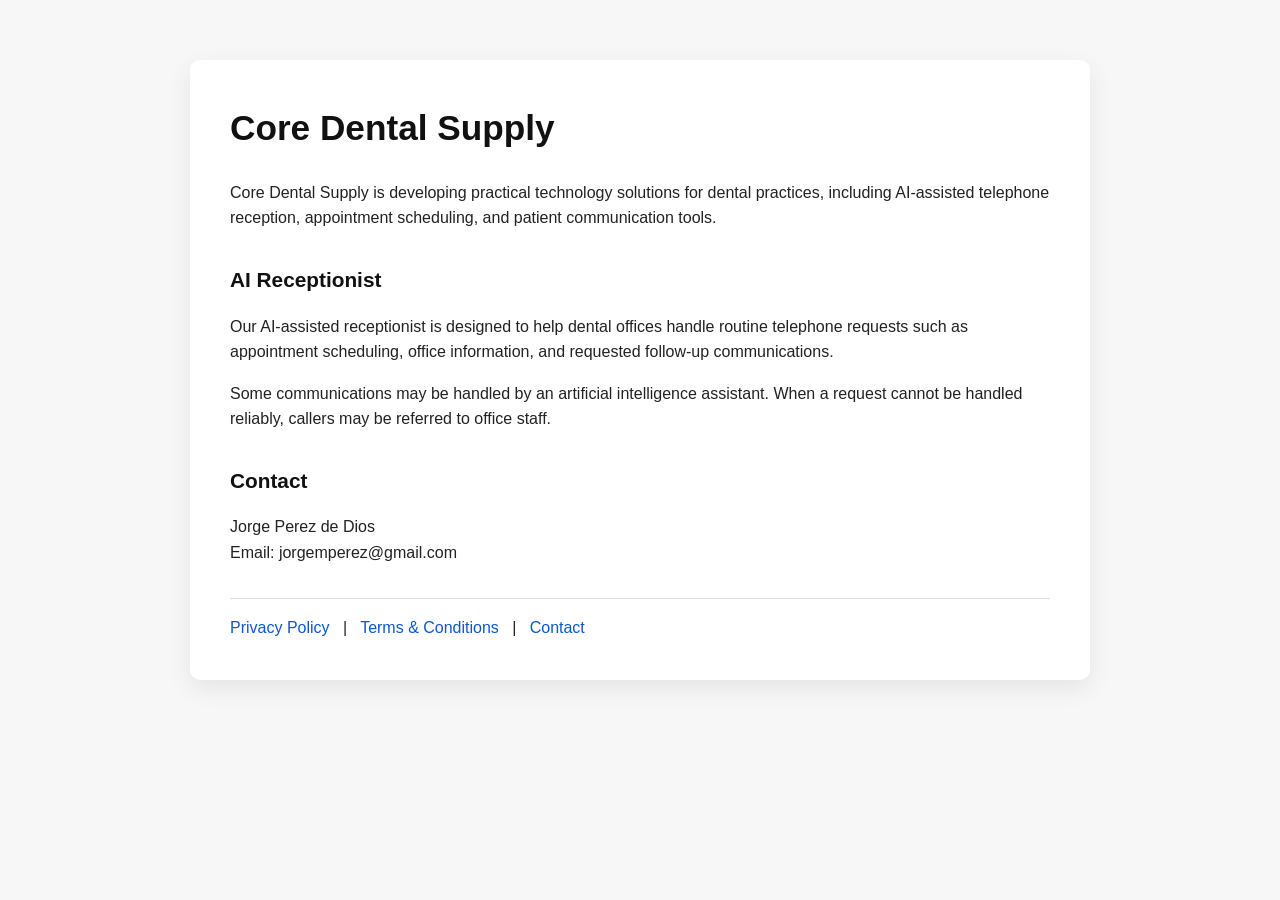
==== index.html @ 54dd7f2d "Initial website" ====
<!DOCTYPE html>
<html lang="en">
<head>
  <meta charset="UTF-8">
  <meta name="viewport" content="width=device-width, initial-scale=1.0">
  <title>Core Dental Supply</title>
  <link rel="stylesheet" href="style.css">
</head>
<body>
  <main class="container">
    <h1>Core Dental Supply</h1>

    <p>
      Core Dental Supply is developing practical technology solutions for
      dental practices, including AI-assisted telephone reception,
      appointment scheduling, and patient communication tools.
    </p>

    <h2>AI Receptionist</h2>

    <p>
      Our AI-assisted receptionist is designed to help dental offices handle
      routine telephone requests such as appointment scheduling, office
      information, and requested follow-up communications.
    </p>

    <p>
      Some communications may be handled by an artificial intelligence
      assistant. When a request cannot be handled reliably, callers may be
      referred to office staff.
    </p>

    <h2>Contact</h2>

    <p>
      Jorge Perez de Dios<br>
      Email: jorgemperez@gmail.com
    </p>

    <nav>
      <a href="privacy.html">Privacy Policy</a>
      &nbsp; | &nbsp;
      <a href="terms.html">Terms & Conditions</a>
      &nbsp; | &nbsp;
      <a href="contact.html">Contact</a>
    </nav>
  </main>
</body>
</html>
---- style.css ----
body {
  margin: 0;
  font-family: Arial, Helvetica, sans-serif;
  line-height: 1.6;
  color: #222;
  background: #f7f7f7;
}

.container {
  max-width: 820px;
  margin: 60px auto;
  padding: 40px;
  background: white;
  border-radius: 10px;
  box-shadow: 0 8px 24px rgba(0, 0, 0, 0.08);
}

h1,
h2 {
  color: #111;
}

h1 {
  margin-top: 0;
  font-size: 2.2rem;
}

h2 {
  margin-top: 2rem;
  font-size: 1.3rem;
}

p {
  margin-bottom: 1rem;
}

a {
  color: #0b57d0;
  text-decoration: none;
}

a:hover {
  text-decoration: underline;
}

nav {
  margin-top: 2rem;
  padding-top: 1rem;
  border-top: 1px solid #ddd;
}
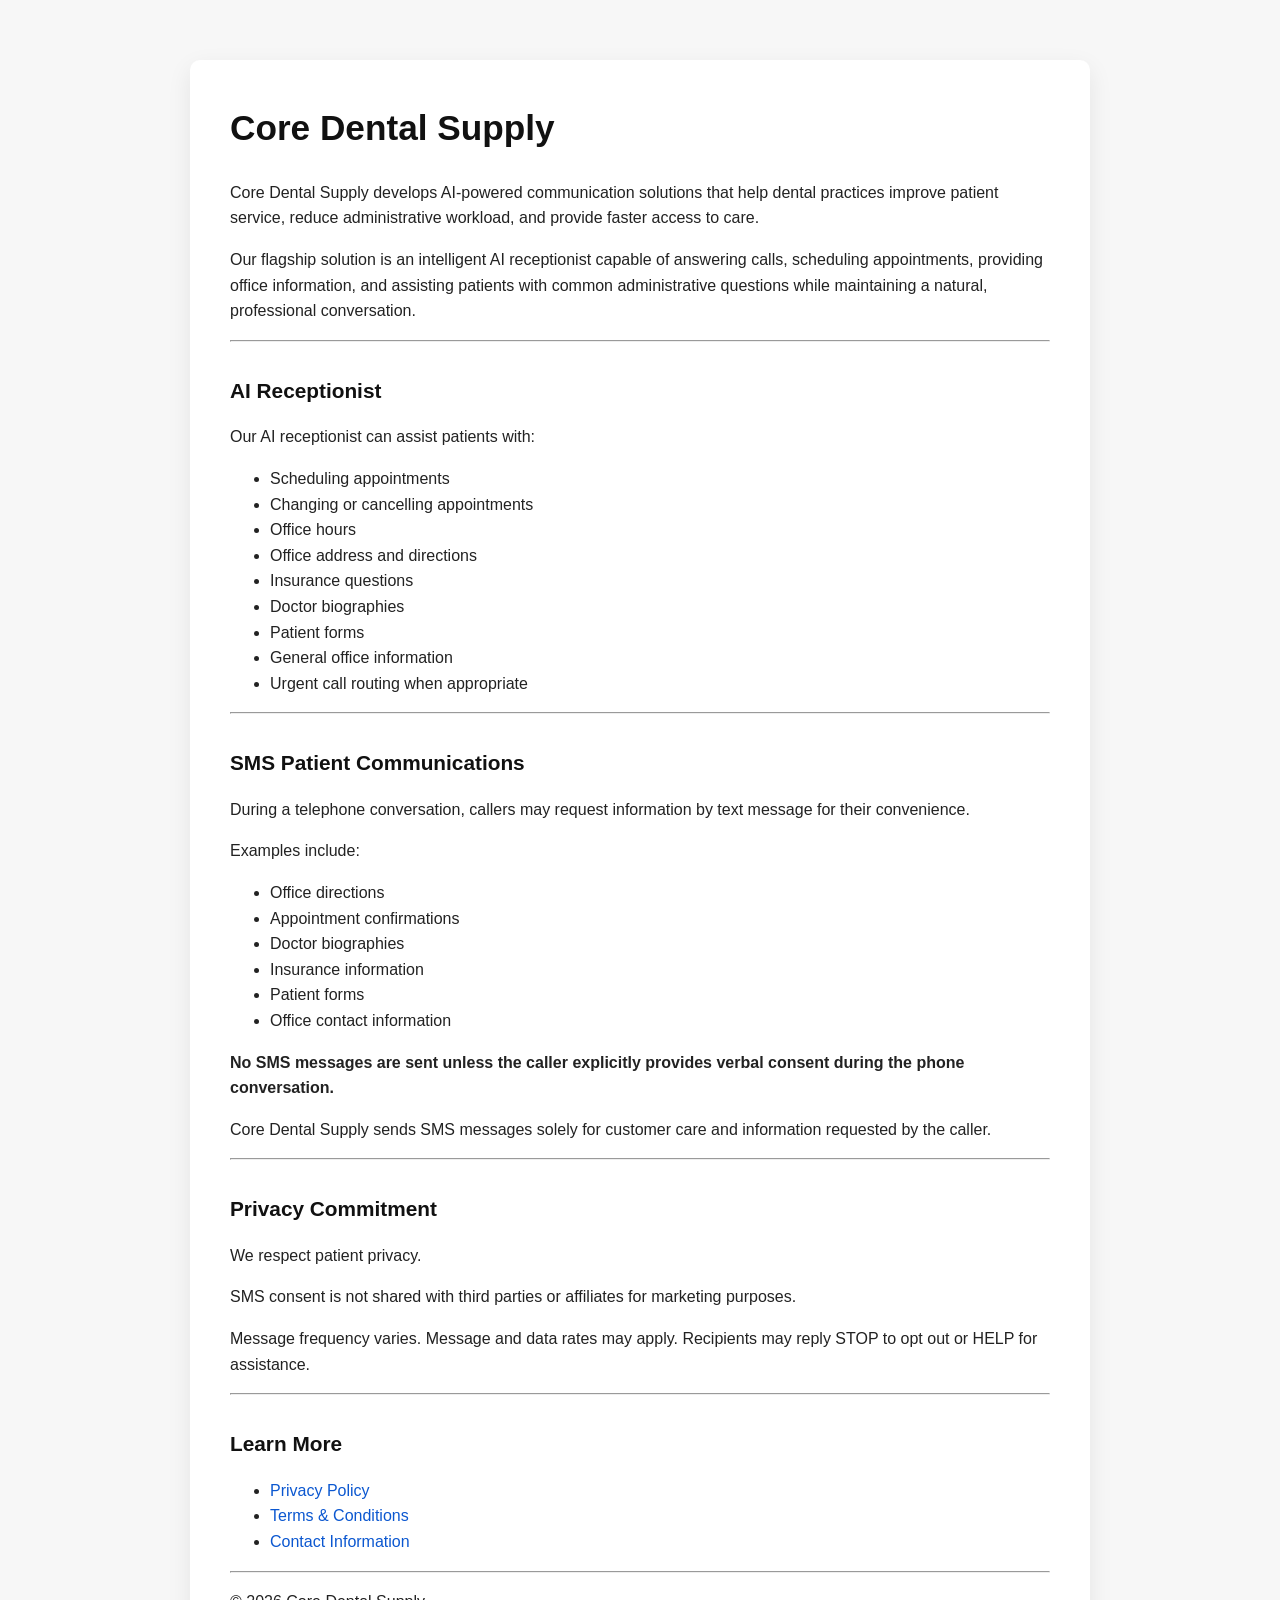
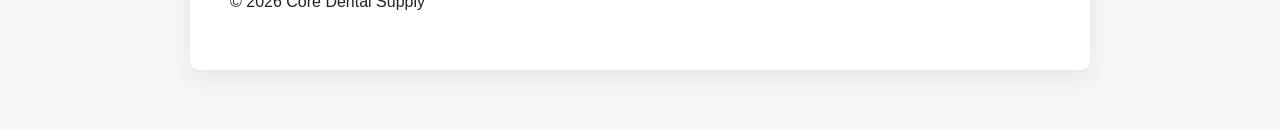
==== commit c81f3fa8: "Improve homepage and SMS compliance" ====
--- a/index.html
+++ b/index.html
@@ -1,49 +1,161 @@
 <!DOCTYPE html>
 <html lang="en">
+
 <head>
-  <meta charset="UTF-8">
-  <meta name="viewport" content="width=device-width, initial-scale=1.0">
-  <title>Core Dental Supply</title>
-  <link rel="stylesheet" href="style.css">
+<meta charset="UTF-8">
+<meta name="viewport" content="width=device-width, initial-scale=1.0">
+
+<title>Core Dental Supply</title>
+
+<link rel="stylesheet" href="style.css">
+
 </head>
+
 <body>
-  <main class="container">
-    <h1>Core Dental Supply</h1>
 
-    <p>
-      Core Dental Supply is developing practical technology solutions for
-      dental practices, including AI-assisted telephone reception,
-      appointment scheduling, and patient communication tools.
-    </p>
+<div class="container">
 
-    <h2>AI Receptionist</h2>
+<h1>Core Dental Supply</h1>
 
-    <p>
-      Our AI-assisted receptionist is designed to help dental offices handle
-      routine telephone requests such as appointment scheduling, office
-      information, and requested follow-up communications.
-    </p>
+<p>
+Core Dental Supply develops AI-powered communication solutions that help
+dental practices improve patient service, reduce administrative workload,
+and provide faster access to care.
+</p>
 
-    <p>
-      Some communications may be handled by an artificial intelligence
-      assistant. When a request cannot be handled reliably, callers may be
-      referred to office staff.
-    </p>
+<p>
+Our flagship solution is an intelligent AI receptionist capable of answering
+calls, scheduling appointments, providing office information, and assisting
+patients with common administrative questions while maintaining a natural,
+professional conversation.
+</p>
 
-    <h2>Contact</h2>
+<hr>
 
-    <p>
-      Jorge Perez de Dios<br>
-      Email: jorgemperez@gmail.com
-    </p>
+<h2>AI Receptionist</h2>
 
-    <nav>
-      <a href="privacy.html">Privacy Policy</a>
-      &nbsp; | &nbsp;
-      <a href="terms.html">Terms & Conditions</a>
-      &nbsp; | &nbsp;
-      <a href="contact.html">Contact</a>
-    </nav>
-  </main>
+<p>
+Our AI receptionist can assist patients with:
+</p>
+
+<ul>
+
+<li>Scheduling appointments</li>
+
+<li>Changing or cancelling appointments</li>
+
+<li>Office hours</li>
+
+<li>Office address and directions</li>
+
+<li>Insurance questions</li>
+
+<li>Doctor biographies</li>
+
+<li>Patient forms</li>
+
+<li>General office information</li>
+
+<li>Urgent call routing when appropriate</li>
+
+</ul>
+
+<hr>
+
+<h2>SMS Patient Communications</h2>
+
+<p>
+During a telephone conversation, callers may request information by text
+message for their convenience.
+</p>
+
+<p>
+Examples include:
+</p>
+
+<ul>
+
+<li>Office directions</li>
+
+<li>Appointment confirmations</li>
+
+<li>Doctor biographies</li>
+
+<li>Insurance information</li>
+
+<li>Patient forms</li>
+
+<li>Office contact information</li>
+
+</ul>
+
+<p>
+
+<strong>
+No SMS messages are sent unless the caller explicitly provides verbal
+consent during the phone conversation.
+</strong>
+
+</p>
+
+<p>
+
+Core Dental Supply sends SMS messages solely for customer care and
+information requested by the caller.
+
+</p>
+
+<hr>
+
+<h2>Privacy Commitment</h2>
+
+<p>
+
+We respect patient privacy.
+
+</p>
+
+<p>
+
+SMS consent is not shared with third parties or affiliates for marketing
+purposes.
+
+</p>
+
+<p>
+
+Message frequency varies.
+
+Message and data rates may apply.
+
+Recipients may reply STOP to opt out or HELP for assistance.
+
+</p>
+
+<hr>
+
+<h2>Learn More</h2>
+
+<ul>
+
+<li><a href="privacy.html">Privacy Policy</a></li>
+
+<li><a href="terms.html">Terms & Conditions</a></li>
+
+<li><a href="contact.html">Contact Information</a></li>
+
+</ul>
+
+<hr>
+
+<p>
+
+© 2026 Core Dental Supply
+
+</p>
+
+</div>
+
 </body>
-</html>
+
+</html>
